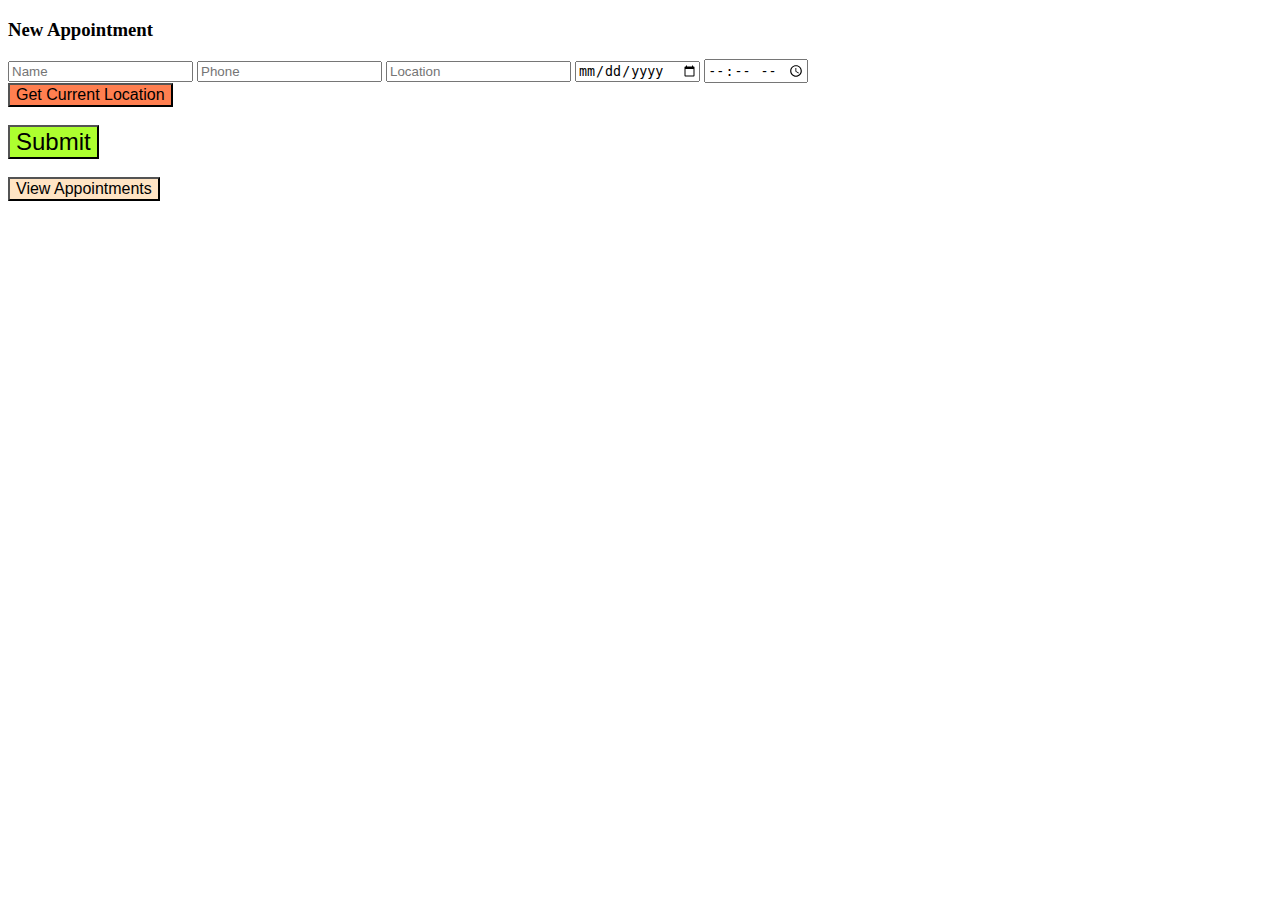
==== index.html @ ab0ade60 "Creating a POC for Adding and Saving Appointments" ====
<!DOCTYPE html>
<html lang="en">

<head>
  <meta charset="UTF-8">
  <meta http-equiv="X-UA-Compatible" content="ie=edge">
  <meta name="viewport" content="width=device-width, initial-scale=1, viewport-fit=cover">
  <meta name="description" content="Simple Appointment Tracker">
  <title>Appointment Tracker</title>

  <link rel="stylesheet" href="css/app.css">
  <link rel="shortcut icon" href="img/favicon.png" type="image/x-icon">

  <!-- Open Graph-->
  <meta property="og:type" content="website">
  <meta property="og:url" content="https://bolaji-wc.netlify.com/">
  <meta property="og:title" content="Appointment Tracker">
  <meta property="og:image" content="img/favicon.png">
  <meta property="og:description" content="Simple Appointment Tracker">
  <meta property="og:site_name" content="Appointment Tracker">
  <!-- Next tags are optional but recommended -->
  <meta property="og:image:width" content="1200">
  <meta property="og:image:height" content="630">

  <!-- Twitter cards-->
  <meta name="twitter:card" content="summary">
  <meta name="twitter:site" content="@iambolajiayo">
  <meta name="twitter:creator" content="iambolajiayo">
  <meta name="twitter:url" content="https://bolaji-wc.netlify.com/">
  <meta name="twitter:title" content="Appointment Tracker">
  <meta name="twitter:description" content="Simple Appointment Tracker">
  <meta name="twitter:image" content="img/favicon.png">

  <link rel="manifest" href="/manifest.json" />
  <meta name="theme-color" content="#333" />
</head>

<body>
  <div class="container">
    <div class="row">
      <div class="col-md-6 offset-md-3">
        <h3 class="display-5 text-center mb-3">
          New Appointment
        </h3>
            <input type="text" class="form-control form-control-lg" id="nameId" placeholder="Name" required>
            <input type="tel" class="form-control form-control-lg" id="numberId" placeholder="Phone" required>
            <input type="text" class="form-control form-control-lg" id="locationId" placeholder="Location">
            <input type="date" class="form-control form-control-lg" id="dateId" placeholder="Date" required>
            <input type="time" class="form-control form-control-lg" id="timeId" placeholder="Time" required>
            <br>
            <button type="button" class="form-control form-control-lg" id="buttonId" style="font-size:16px;background-color:coral;" onclick="getLocation();">Get Current Location</button>
            <label type="label" class="form-control form-control-lg" id="geoLocationId" placeholder="Geo Location" for="geoLocation"></label>
            <br>
            <br>
            <button type="button" class="form-control form-control-lg" id="saveApptId" style="font-size:24px;background-color:greenyellow;" onclick="saveAppointment();">Submit</button>
            <br>
            <br>
            <a class="click-me" href="/applist.htm">
              <button type="button" class="form-control form-control-lg" id="viewApptId" style="font-size:16px;background-color:bisque;">View Appointments</button>
            </a>

      </div>
    </div>
  </div>

  <script src="js/app.js"></script>
</body>

</html>
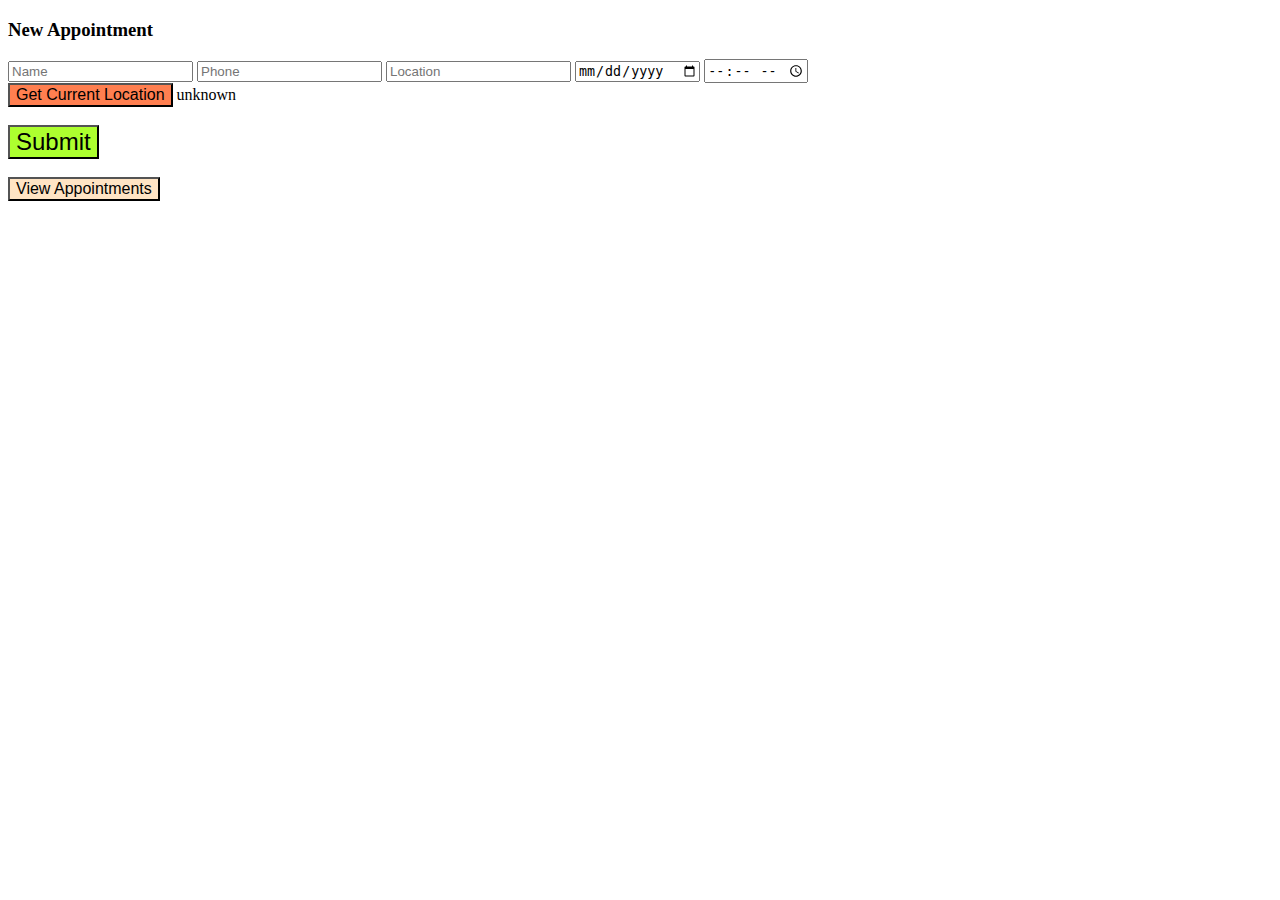
==== commit a7c2beca: "Fixing more issues with Geo Location" ====
--- a/index.html
+++ b/index.html
@@ -49,7 +49,7 @@
             <input type="time" class="form-control form-control-lg" id="timeId" placeholder="Time" required>
             <br>
             <button type="button" class="form-control form-control-lg" id="buttonId" style="font-size:16px;background-color:coral;" onclick="getLocation();">Get Current Location</button>
-            <label type="label" class="form-control form-control-lg" id="geoLocationId" placeholder="Geo Location" for="geoLocation"></label>
+            <label type="label" class="form-control form-control-lg" id="geoLocationId" placeholder="Geo Location" for="geoLocation">unknown</label>
             <br>
             <br>
             <button type="button" class="form-control form-control-lg" id="saveApptId" style="font-size:24px;background-color:greenyellow;" onclick="saveAppointment();">Submit</button>
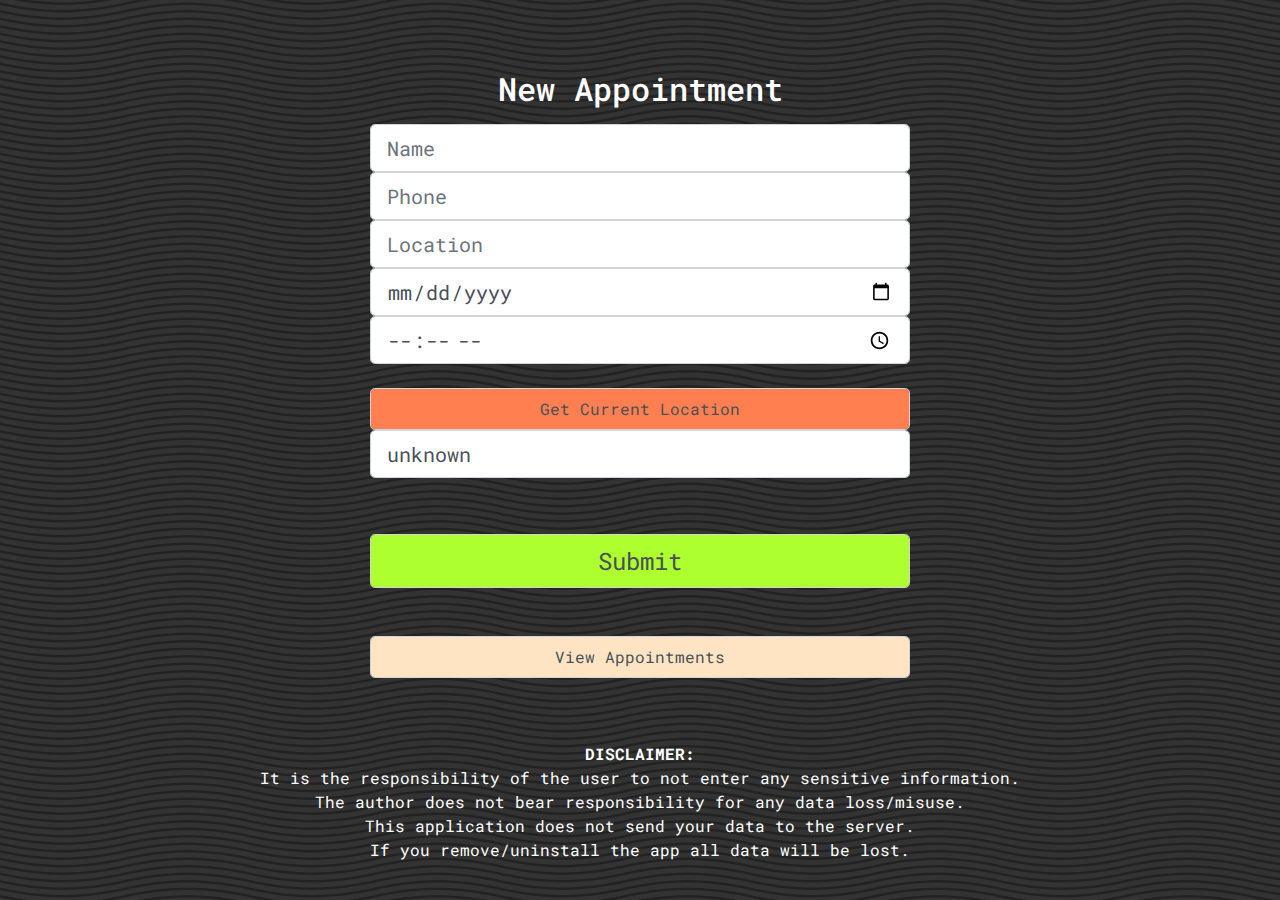
==== commit c7e02945: "Merge pull request #5 from vijays-ng/AppointmentPOC" ====
--- a/index.html
+++ b/index.html
@@ -39,9 +39,9 @@
   <div class="container">
     <div class="row">
       <div class="col-md-6 offset-md-3">
-        <h3 class="display-5 text-center mb-3">
+        <h2 class="display-5 text-center mb-3">
           New Appointment
-        </h3>
+        </h2>
             <input type="text" class="form-control form-control-lg" id="nameId" placeholder="Name" required>
             <input type="tel" class="form-control form-control-lg" id="numberId" placeholder="Phone" required>
             <input type="text" class="form-control form-control-lg" id="locationId" placeholder="Location">
@@ -63,6 +63,16 @@
     </div>
   </div>
 
+  </br>
+  </br>
+  <p style="text-align: center; padding:16px;">
+  <b>DISCLAIMER:</b></br> 
+  It is the responsibility of the user to not enter any sensitive information.</br>
+  The author does not bear responsibility for any data loss/misuse.</br>
+  This application does not send your data to the server.</br>
+  If you remove/uninstall the app all data will be lost.</br>
+  </p>
+  
   <script src="js/app.js"></script>
 </body>
 
--- a/css/app.css
+++ b/css/app.css
@@ -0,0 +1,34 @@
+@import url('https://fonts.googleapis.com/css?family=Roboto+Mono');
+@import url('https://stackpath.bootstrapcdn.com/bootstrap/4.3.1/css/bootstrap.min.css');
+
+body {
+  background-color: #333;
+  background-image: url("data:image/svg+xml,%3Csvg xmlns='http://www.w3.org/2000/svg' width='250' height='30' viewBox='0 0 1000 120'%3E%3Cg fill='none' stroke='%23222' stroke-width='10' %3E%3Cpath d='M-500 75c0 0 125-30 250-30S0 75 0 75s125 30 250 30s250-30 250-30s125-30 250-30s250 30 250 30s125 30 250 30s250-30 250-30'/%3E%3Cpath d='M-500 45c0 0 125-30 250-30S0 45 0 45s125 30 250 30s250-30 250-30s125-30 250-30s250 30 250 30s125 30 250 30s250-30 250-30'/%3E%3Cpath d='M-500 105c0 0 125-30 250-30S0 105 0 105s125 30 250 30s250-30 250-30s125-30 250-30s250 30 250 30s125 30 250 30s250-30 250-30'/%3E%3Cpath d='M-500 15c0 0 125-30 250-30S0 15 0 15s125 30 250 30s250-30 250-30s125-30 250-30s250 30 250 30s125 30 250 30s250-30 250-30'/%3E%3Cpath d='M-500-15c0 0 125-30 250-30S0-15 0-15s125 30 250 30s250-30 250-30s125-30 250-30s250 30 250 30s125 30 250 30s250-30 250-30'/%3E%3Cpath d='M-500 135c0 0 125-30 250-30S0 135 0 135s125 30 250 30s250-30 250-30s125-30 250-30s250 30 250 30s125 30 250 30s250-30 250-30'/%3E%3C/g%3E%3C/svg%3E");
+  font-family: 'Roboto Mono', monospace;
+  margin-top : 70px;
+  color: #fff;
+}
+.card {
+  padding: 10px;
+}
+
+table {
+  font-family: 'Roboto Mono', monospace;
+  font-size: large;
+  text-align: left;
+  color: black;
+  border: 2px solid black;
+  background-color: ivory;
+  justify-content: center;
+  width: 100%;
+}
+
+th, td {
+  font-family: 'Roboto Mono', monospace;
+  font-size: large;
+  text-align: left;
+  color: black;
+  border: 2px solid black;
+  background-color: ivory;
+  padding: 8px;
+}
